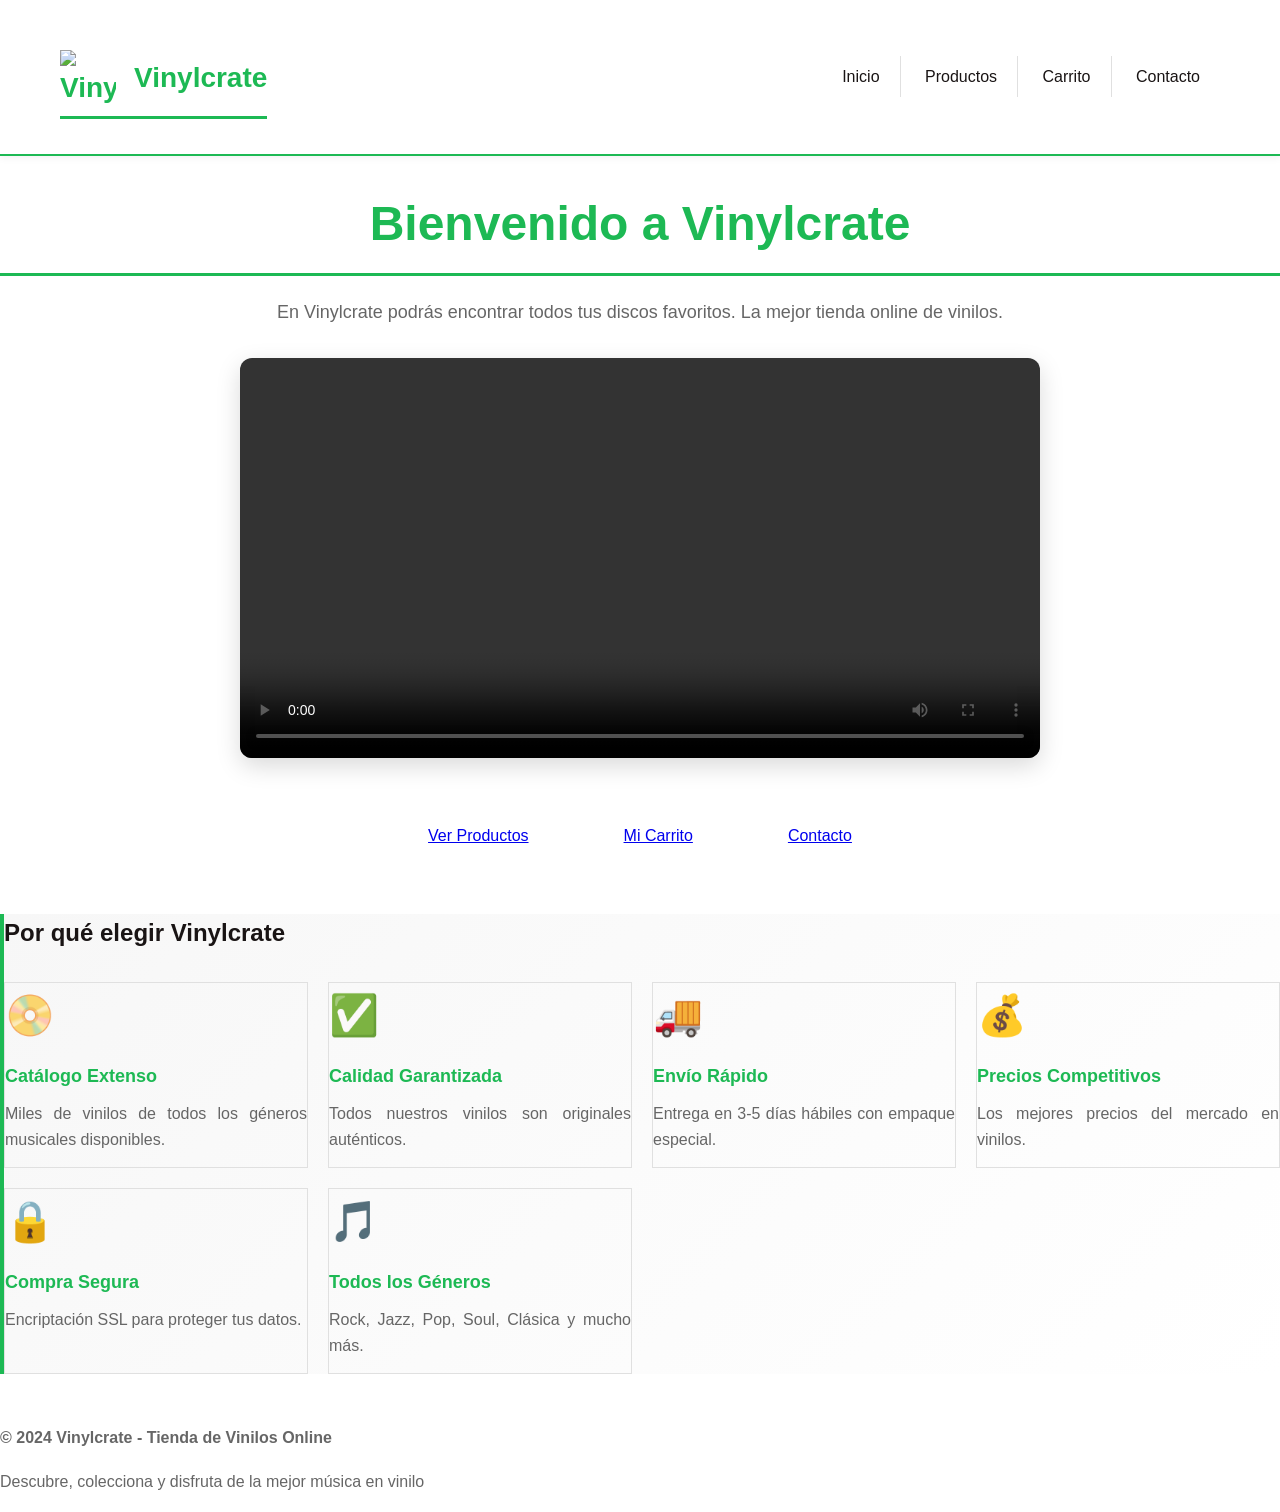
==== index.html @ 1bcf8d93 "Add files via upload" ====
<!DOCTYPE html>
<html lang="es">
<head>
  <meta charset="UTF-8">
  <meta name="viewport" content="width=device-width, initial-scale=1.0">
  <title>Vinylcrate - Tienda de Vinilos</title>
  <link rel="stylesheet" href="css/estilo.css">
</head>
<body>
  <header>
    <div class="contenedor-header">
      <h1><img src="https://www.andiar.com/4485-thickbox_default/vinilo-disco-vinilo-mac.jpg" alt="Vinyl" style="height: 56px; width: 56px; vertical-align: middle; margin-right: 8px;"> Vinylcrate</h1>
      <nav>
        <a href="index.html">Inicio</a>
        <a href="productos.html">Productos</a>
        <a href="carrito.html">Carrito</a>
        <a href="contacto.html">Contacto</a>
      </nav>
    </div>
  </header>

  <main>
    <div class="container">
      <section style="text-align: center; margin-bottom: 50px;">
        <h1 style="color: var(--color-primario); font-size: 48px; margin-bottom: 20px;">Bienvenido a Vinylcrate</h1>
        <p style="font-size: 18px; color: var(--color-texto-claro); margin-bottom: 30px; text-align: center;">
          En Vinylcrate podrás encontrar todos tus discos favoritos. La mejor tienda online de vinilos.
        </p>
        
        <div style="max-width: 800px; margin: 0 auto; border-radius: 12px; overflow: hidden; box-shadow: 0 8px 25px rgba(0,0,0,0.15);">
          <video width="100%" height="auto" controls style="display: block;">
            <source src="videos/Pink Floyd - Comfortably Numb (1979 Vinyl LP) - Technics 1200G ⧸ Audio Technica AT33PTG⧸II.mp4" type="video/mp4">
            Tu navegador no soporta videos HTML5.
          </video>
        </div>
      </section>

      <div style="display: flex; justify-content: center; gap: 15px; flex-wrap: wrap; margin: 50px 0;">
        <a href="productos.html" class="boton boton-primario" style="padding: 15px 40px; font-size: 16px;">
          Ver Productos
        </a>
        <a href="carrito.html" class="boton boton-secundario" style="padding: 15px 40px; font-size: 16px;">
          Mi Carrito
        </a>
        <a href="contacto.html" class="boton boton-primario" style="padding: 15px 40px; font-size: 16px;">
          Contacto
        </a>
      </div>

      <div class="contenedor-pagina" style="background: linear-gradient(135deg, #f7f7f7, #ffffff); border-left: 4px solid var(--color-primario); margin: 50px 0;">
        <h2>Por qué elegir Vinylcrate</h2>
        
        <div class="tarjetas-grid">
          <div class="tarjeta">
            <div class="tarjeta-icono">📀</div>
            <h3>Catálogo Extenso</h3>
            <p class="tarjeta-contenido">Miles de vinilos de todos los géneros musicales disponibles.</p>
          </div>

          <div class="tarjeta">
            <div class="tarjeta-icono">✅</div>
            <h3>Calidad Garantizada</h3>
            <p class="tarjeta-contenido">Todos nuestros vinilos son originales auténticos.</p>
          </div>

          <div class="tarjeta">
            <div class="tarjeta-icono">🚚</div>
            <h3>Envío Rápido</h3>
            <p class="tarjeta-contenido">Entrega en 3-5 días hábiles con empaque especial.</p>
          </div>

          <div class="tarjeta">
            <div class="tarjeta-icono">💰</div>
            <h3>Precios Competitivos</h3>
            <p class="tarjeta-contenido">Los mejores precios del mercado en vinilos.</p>
          </div>

          <div class="tarjeta">
            <div class="tarjeta-icono">🔒</div>
            <h3>Compra Segura</h3>
            <p class="tarjeta-contenido">Encriptación SSL para proteger tus datos.</p>
          </div>

          <div class="tarjeta">
            <div class="tarjeta-icono">🎵</div>
            <h3>Todos los Géneros</h3>
            <p class="tarjeta-contenido">Rock, Jazz, Pop, Soul, Clásica y mucho más.</p>
          </div>
        </div>
      </div>
    </div>
  </main>

  <footer>
    <p><strong>© 2024 Vinylcrate - Tienda de Vinilos Online</strong></p>
    <p>Descubre, colecciona y disfruta de la mejor música en vinilo</p>
  </footer>
</body>
</html>
---- css/estilo.css ----
/* Estilos globales */
* {
  margin: 0;
  padding: 0;
  box-sizing: border-box;
}

:root {
  --color-primario: #1DB954;
  --color-secundario: #191414;
  --color-fondo: #ffffff;
  --color-fondo-claro: #f7f7f7;
  --color-texto: #191414;
  --color-texto-claro: #666666;
  --color-borde: #e0e0e0;
  --sombra: 0 4px 15px rgba(0, 0, 0, 0.1);
  --sombra-suave: 0 2px 8px rgba(0, 0, 0, 0.05);
}

body {
  font-family: -apple-system, BlinkMacSystemFont, 'Segoe UI', Roboto, Oxygen, Ubuntu, Cantarell, sans-serif;
  background-color: var(--color-fondo);
  color: var(--color-texto);
  line-height: 1.6;
}

header {
  background: var(--color-fondo);
  border-bottom: 2px solid var(--color-primario);
  padding: 20px 0;
  box-shadow: var(--sombra-suave);
  position: sticky;
  top: 0;
  z-index: 100;
}

header .contenedor-header {
  max-width: 1200px;
  margin: 0 auto;
  display: flex;
  justify-content: space-between;
  align-items: center;
  padding: 0 20px;
}

header h1 {
  font-size: 28px;
  display: flex;
  align-items: center;
  gap: 10px;
  color: var(--color-primario);
}

header h1 span {
  font-size: 32px;
}

/* ============================================ */
/* NAVEGACIÓN */
/* ============================================ */


nav a {
  color: var(--color-texto);
  text-decoration: none;
  padding: 12px 20px;
  border-right: 1px solid var(--color-borde);
  transition: all 0.3s ease;
  font-weight: 500;
}

nav a:last-child {
  border-right: none;
}

nav a:hover,
nav a.activo {
  background-color: var(--color-primario);
  color: white;
}

/* ============================================ */
/* CONTENEDOR PRINCIPAL */
/* ============================================ */

}

.contenedor-pagina {
  background: var(--color-fondo);
  border-radius: 8px;
  padding: 30px;
  box-shadow: var(--sombra-suave);
  animation: aparecer 0.3s ease;
  border: 1px solid var(--color-borde);
}

@keyframes aparecer {
  from {
    opacity: 0;
    transform: translateY(-10px);
  }
  to {
    opacity: 1;
    transform: translateY(0);
  }
}

/* ============================================ */
/* TÍTULOS Y TEXTOS */
/* ============================================ */

h1 {
  color: var(--color-primario);
  margin-bottom: 10px;
  font-size: 32px;
  margin-top: 30px;
  margin-bottom: 15px;
  font-size: 24px;
  border-bottom: 3px solid var(--color-primario);
  padding-bottom: 10px;
}

h3 {
  color: var(--color-texto);
  margin-top: 20px;
  margin-bottom: 10px;
  font-size: 18px;
}

p {
  margin-bottom: 15px;
  text-align: justify;
  color: var(--color-texto-claro);
  line-height: 1.8;
}

.subtitulo {
  color: var(--color-primario);
  font-size: 16px;
  margin-bottom: 20px;
  font-style: italic;
}

/* ============================================ */
/* FORMULARIOS */
/* ============================================ */

form {
  background-color: var(--color-fondo-claro);
  padding: 25px;
  border-radius: 8px;
form h3 {
  color: var(--color-primario);
  margin-top: 0;
}

.campo-formulario {
  margin-bottom: 20px;
}

label {
  display: block;
  margin-bottom: 8px;
  font-weight: 600;
  color: var(--color-texto);
}

input[type="text"],
input[type="email"],
input[type="number"],
input[type="password"],
select,
textarea {
  width: 100%;
  padding: 12px 15px;
  border: 2px solid var(--color-borde);
  border-radius: 6px;
  font-size: 14px;
  font-family: inherit;
  transition: border-color 0.3s ease;
  background-color: white;
  color: var(--color-texto);
}

input:focus,
select:focus,
textarea:focus {
  outline: none;
  border-color: var(--color-primario);
  box-shadow: 0 0 10px rgba(29, 185, 84, 0.2);
}

textarea {
  resize: vertical;
  min-height: 100px;
}

.campo-grupo {
  display: grid;
  grid-template-columns: 1fr 1fr;
  gap: 15px;
}

@media (max-width: 768px) {
  .campo-grupo {
    grid-template-columns: 1fr;
  }
}

/* ============================================ */
/* BOTONES */
/* ============================================ */

button,
.boton {
  padding: 12px 20px;
  border: none;
  transition: all 0.3s ease;
  display: inline-block;
  text-decoration: none;
  text-align: center;
}

.boton-primario {
  background-color: var(--color-primario);
  color: white;
}

.boton-primario:hover {
  background-color: #1ed760;
  transform: scale(1.05);
  box-shadow: 0 4px 12px rgba(29, 185, 84, 0.3);
}

.boton-exito {
  background-color: var(--color-primario);
  color: white;
}

.boton-exito:hover {
  background-color: #1ed760;
  transform: translateY(-2px);
  box-shadow: 0 5px 15px rgba(29, 185, 84, 0.3);
}

.boton-peligro {
  background-color: #e22134;
  color: white;
}

.boton-peligro:hover {
  background-color: #c91c1c;
  transform: translateY(-2px);
  box-shadow: 0 5px 15px rgba(226, 33, 52, 0.3);
}

.boton-advertencia {
  background-color: #ffa500;
  color: white;
}

.boton-advertencia:hover {
  background-color: #ff8c00;
  transform: translateY(-2px);
  box-shadow: 0 5px 15px rgba(255, 165, 0, 0.3);
}

.boton-secundario {
  background-color: var(--color-fondo-claro);
  color: var(--color-texto);
  border: 2px solid var(--color-primario);
}

.boton-secundario:hover {
  background-color: var(--color-primario);
  color: white;
}

button:active {
  transform: translateY(0);
}

.grupo-botones {
  display: flex;
  gap: 10px;
  margin-top: 20px;
  flex-wrap: wrap;
}

.grupo-botones button {
  flex: 1;
  min-width: 150px;
}

@media (max-width: 768px) {
  .grupo-botones {
    flex-direction: column;
  }

  .grupo-botones button {
    width: 100%;
  }
}

/* ============================================ */
/* TABLAS */
/* ============================================ */

.tabla-contenedor {
  overflow-x: auto;
  margin: 20px 0;
  border-radius: 8px;
  width: 100%;
  border-collapse: collapse;
  background-color: var(--color-fondo);
}

thead {
  background-color: var(--color-primario);
  color: white;
  font-weight: 600;
}

th {
  padding: 15px;
  text-align: left;
  font-size: 14px;
  font-weight: 600;
}

td {
  padding: 12px 15px;
  border-bottom: 1px solid var(--color-borde);
  color: var(--color-texto);
}

tbody tr {
  transition: background-color 0.2s ease;
}

tbody tr:hover {
  background-color: var(--color-fondo-claro);
}

tbody tr:nth-child(even) {
  background-color: #fafafa;
}

.tabla-acciones {
  display: flex;
  gap: 8px;
}

.tabla-acciones button {
  padding: 6px 12px;
  font-size: 12px;
}

/* ============================================ */
/* ALERTAS Y MENSAJES */
/* ============================================ */

.alerta {
  padding: 15px 20px;
  border-radius: 6px;
  margin-bottom: 20px;
  border-left: 4px solid;
  animation: aparecer 0.3s ease;
}

}

.alerta-error {
  background-color: #fdd5d5;
  border-color: #e22134;
  color: #8b0000;
}

.alerta-info {
  background-color: #d5e8f7;
  border-color: #1DB954;
  color: #003d82;
}

.alerta-advertencia {
  background-color: #fff3cd;
  border-color: #ffa500;
  color: #856404;
}

.cerrar-alerta {
  float: right;
  cursor: pointer;
  font-weight: bold;
}

/* ============================================ */
/* TARJETAS */
/* ============================================ */

.tarjetas-grid {
  display: grid;
  grid-template-columns: repeat(auto-fit, minmax(280px, 1fr));
  gap: 20px;
  margin: 30px 0;
}

.tarjeta {
  transition: all 0.3s ease;
  border-top: 4px solid var(--color-primario);
  border: 1px solid var(--color-borde);
}

.tarjeta:hover {
  transform: translateY(-5px);
  box-shadow: 0 8px 20px rgba(29, 185, 84, 0.15);
  border-color: var(--color-primario);
}

.tarjeta h3 {
  margin-top: 0;
  color: var(--color-primario);
}

.tarjeta-icono {
  font-size: 40px;
  margin-bottom: 15px;
}

.tarjeta-contenido {
  color: var(--color-texto-claro);
  line-height: 1.6;
}

/* ============================================ */
/* SECCIONES ESPECIALES */
/* ============================================ */

.hero {
  background: linear-gradient(135deg, var(--color-primario) 0%, #1ed760 100%);
  color: white;
  padding: 60px 20px;
  text-align: center;
  border-radius: 8px;
  margin-bottom: 40px;
  border: 2px solid var(--color-primario);
}

.hero h1 {
  color: white;
.hero p {
  font-size: 18px;
  margin-bottom: 20px;
  color: rgba(255, 255, 255, 0.95);
}

.estado-carrito {
  display: grid;
  grid-template-columns: repeat(auto-fit, minmax(200px, 1fr));
  gap: 15px;
  margin: 30px 0;
}

.estado-item {
  background: linear-gradient(135deg, var(--color-primario), #1ed760);
  color: white;
  padding: 20px;
  border-radius: 8px;
  text-align: center;
  box-shadow: var(--sombra-suave);
  border: 1px solid var(--color-primario);
}

.estado-item-valor {
  font-size: 28px;
  font-weight: bold;
  margin-bottom: 5px;
  color: white;
}

.estado-item-label {
  font-size: 14px;
  opacity: 0.9;
}

.vacio {
  text-align: center;
  padding: 40px 20px;
  color: #999;
}

.vacio-icono {
  font-size: 64px;
  margin-bottom: 20px;
}

/* ============================================ */
/* FOOTER */
/* ============================================ */

footer {
  background-color: var(--color-secundario);
  color: white;
  padding: 30px 20px;
  text-align: center;
  margin-top: 40px;
  border-top: 3px solid var(--color-primario);
}

footer p {
  color: rgba(255, 255, 255, 0.85);
  margin: 5px 0;
}

.footer-links {
  margin-top: 15px;
  display: flex;
  justify-content: center;
  gap: 15px;
  flex-wrap: wrap;
}

.footer-links a {
  color: var(--color-primario);
  text-decoration: none;
  font-size: 14px;
}

.footer-links a:hover {
  color: white;
  text-decoration: underline;
}

/* ============================================ */
/* RESPONSIVE */
/* ============================================ */

@media (max-width: 768px) {
  header .contenedor-header {
    flex-direction: column;
    gap: 15px;
  }

  header h1 {
    font-size: 24px;
  }

  nav {
    width: 100%;
    flex-wrap: wrap;
  }

  nav a {
    flex: 1;
    border: 1px solid rgba(255, 255, 255, 0.1);
  }

  .container {
    padding: 20px;
  }

  .contenedor-pagina {
    padding: 20px;
  }

  h1 {
    font-size: 24px;
  }

  h2 {
    font-size: 20px;
  }

  .hero {
    padding: 40px 20px;
  }

  .hero h1 {
    font-size: 28px;
  }

  .tabla-contenedor {
    margin: 20px -20px;
  }
}

@media (max-width: 480px) {
  header h1 {
    font-size: 20px;
  }

  nav a {
    padding: 10px;
    font-size: 12px;
  }

  h1 {
    font-size: 20px;
  }

  h2 {
    font-size: 18px;
  }

  button,
  .boton {
    padding: 10px 15px;
    font-size: 13px;
  }

  form {
    padding: 15px;
  }

  .campo-grupo {
    grid-template-columns: 1fr;
  }
}

/* ============================================ */
/* UTILIDADES */
/* ============================================ */

.oculto {
  display: none !important;
}

.visible {
  display: block !important;
}

.texto-centrado {
  text-align: center;
}

.texto-derecha {
  text-align: right;
}

.mt-20 {
  margin-top: 20px;
}

.mt-30 {
  margin-top: 30px;
}

.mb-20 {
  margin-bottom: 20px;
}

.mb-30 {
  margin-bottom: 30px;
}

.p-20 {
  padding: 20px;
}

.bg-light {
  background-color: #f8f9fa;
}

.bg-warning {
  background-color: #fff3cd;
}

.cargando {
  display: inline-block;
  width: 20px;
  height: 20px;
  border: 3px solid rgba(52, 152, 219, 0.3);
  border-radius: 50%;
  border-top-color: var(--color-secundario);
  animation: girar 1s linear infinite;
}

@keyframes girar {
  to {
    transform: rotate(360deg);
  }
}

.tooltip {
  position: relative;
  cursor: help;
  border-bottom: 1px dotted var(--color-secundario);
}

.lista-viñetas {
  list-style-position: inside;
  margin-bottom: 15px;
}

.lista-viñetas li {
  margin-bottom: 8px;
  color: #555;
}
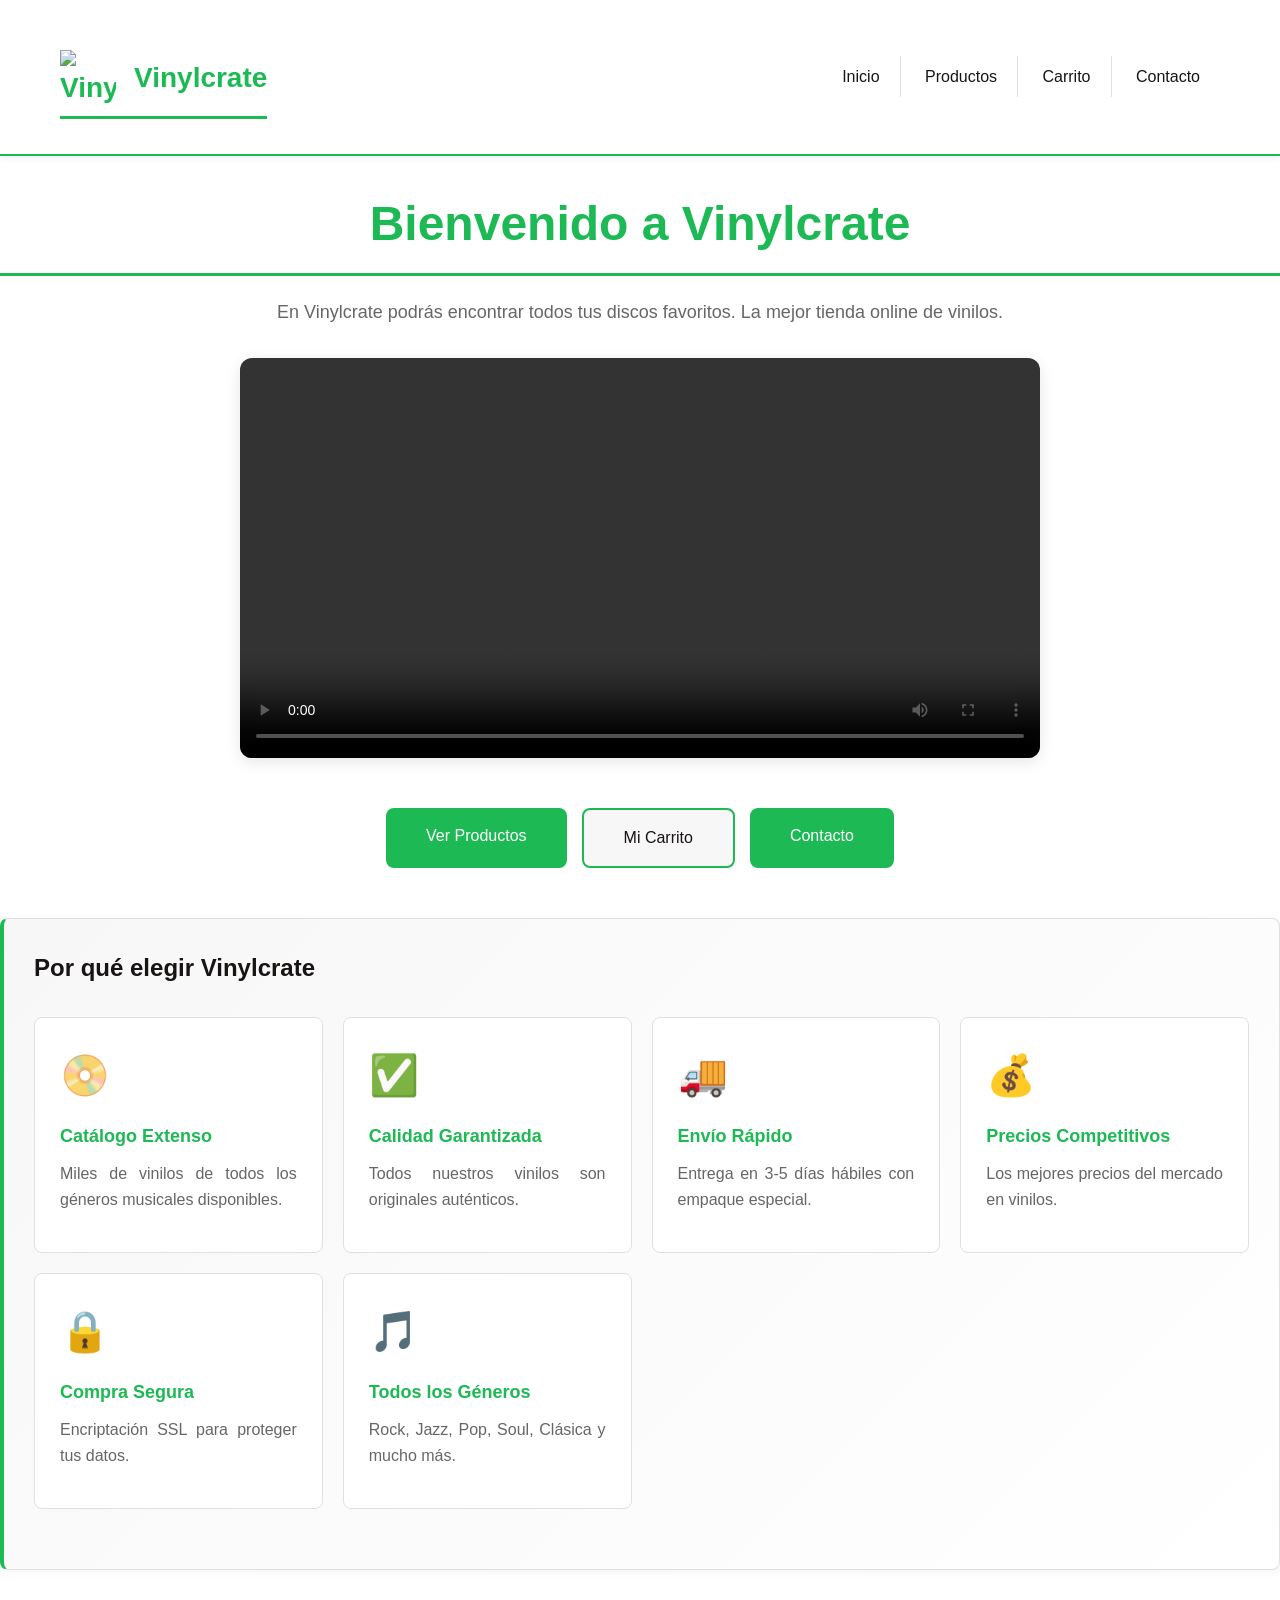
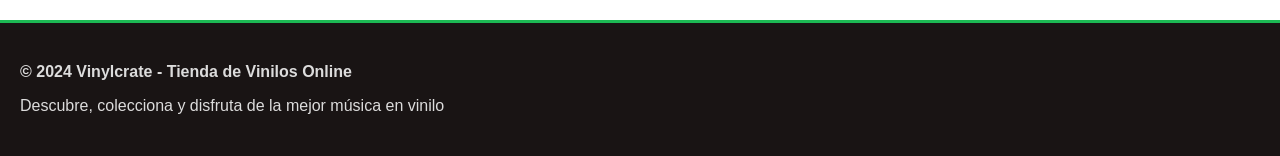
==== commit bb4bed9a: "Add files via upload" ====
--- a/index.html
+++ b/index.html
@@ -27,10 +27,10 @@
           En Vinylcrate podrás encontrar todos tus discos favoritos. La mejor tienda online de vinilos.
         </p>
         
-        <div style="max-width: 800px; margin: 0 auto; border-radius: 12px; overflow: hidden; box-shadow: 0 8px 25px rgba(0,0,0,0.15);">
+        <div style="max-width: 800px; margin: 0 auto; border-radius: 12px; overflow: hidden; box-shadow: 0 4px 15px rgba(0, 0, 0, 0.1);">
           <video width="100%" height="auto" controls style="display: block;">
             <source src="videos/Pink Floyd - Comfortably Numb (1979 Vinyl LP) - Technics 1200G ⧸ Audio Technica AT33PTG⧸II.mp4" type="video/mp4">
-            Tu navegador no soporta videos HTML5.
+            Your browser does not support the video tag.
           </video>
         </div>
       </section>
--- a/css/estilo.css
+++ b/css/estilo.css
@@ -83,8 +83,6 @@
 /* CONTENEDOR PRINCIPAL */
 /* ============================================ */
 
-}
-
 .contenedor-pagina {
   background: var(--color-fondo);
   border-radius: 8px;
@@ -149,6 +147,8 @@
   background-color: var(--color-fondo-claro);
   padding: 25px;
   border-radius: 8px;
+}
+
 form h3 {
   color: var(--color-primario);
   margin-top: 0;
@@ -215,6 +215,7 @@
 .boton {
   padding: 12px 20px;
   border: none;
+  border-radius: 8px;
   transition: all 0.3s ease;
   display: inline-block;
   text-decoration: none;
@@ -368,8 +369,6 @@
   animation: aparecer 0.3s ease;
 }
 
-}
-
 .alerta-error {
   background-color: #fdd5d5;
   border-color: #e22134;
@@ -409,6 +408,9 @@
   transition: all 0.3s ease;
   border-top: 4px solid var(--color-primario);
   border: 1px solid var(--color-borde);
+  border-radius: 8px;
+  padding: 25px;
+  background-color: white;
 }
 
 .tarjeta:hover {
@@ -448,6 +450,8 @@
 
 .hero h1 {
   color: white;
+}
+
 .hero p {
   font-size: 18px;
   margin-bottom: 20px;
@@ -696,3 +700,4 @@
   margin-bottom: 8px;
   color: #555;
 }
+
